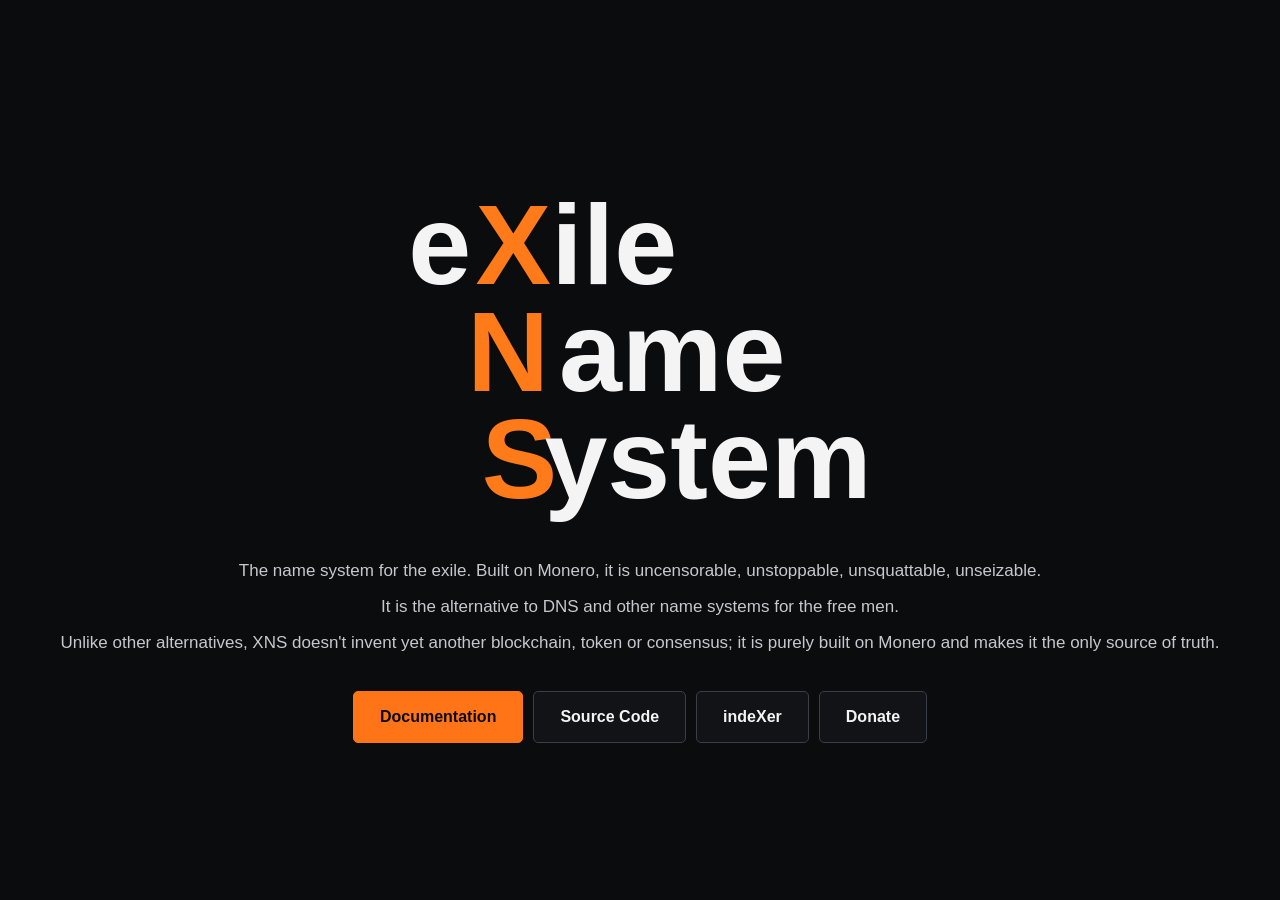
==== templates/index.html @ a8940cba "initial commit" ====
<!doctype html>
<html lang="en">
<head>
  <meta charset="utf-8">
  <meta name="viewport" content="width=device-width, initial-scale=1">
  <title>XNS: eXile Name System</title>
  <meta name="description" content="The name system for the exile, built purely on Monero.">
  <link rel="icon" href="/static/xns-logo.svg" type="image/svg+xml">
  <link rel="stylesheet" href="/static/style.css">
</head>
<body>
  <main class="home">
    <img class="logo" src="/static/xns-logo.svg" alt="eXile Name System" width="680" height="510">

    <p class="statement">
      <span>The name system for the exile. Built on Monero, it is uncensorable, unstoppable, unsquattable, unseizable.</span>
      <span>It is the alternative to DNS and other name systems for the free men.</span>
      <span>Unlike other alternatives, XNS doesn't invent yet another blockchain, token or consensus; it is purely built on Monero and makes it the only source of truth.</span>
    </p>

    <nav class="actions" aria-label="XNS links">
      <a class="button primary" href="/docs">Documentation</a>
      <a class="button" href="https://github.com/exilens/xns">Source Code</a>
      <a class="button" href="https://ui.indexer.xns.rocks">indeXer</a>
      <a class="button" href="/donate">Donate</a>
    </nav>
  </main>
</body>
</html>
---- static/style.css ----
:root {
  color-scheme: dark;
  --background: #0b0c0e;
  --text: #f3f3f4;
  --muted: #b0b3ba;
  --accent: #ff7417;
}

* {
  box-sizing: border-box;
}

html {
  min-height: 100%;
  background: var(--background);
}

body {
  min-height: 100vh;
  margin: 0;
  color: var(--text);
  background: var(--background);
  font-family: Inter, "IBM Plex Sans", "Segoe UI", Arial, sans-serif;
  letter-spacing: 0;
}

a {
  color: inherit;
  text-decoration: none;
}

.home {
  display: flex;
  width: min(100% - 40px, 1240px);
  min-height: 100vh;
  margin: 0 auto;
  padding: 54px 0 64px;
  align-items: center;
  flex-direction: column;
  justify-content: center;
  text-align: center;
}

.logo {
  display: block;
  width: min(78vw, 520px);
  height: auto;
  margin-bottom: 20px;
}

.statement {
  width: 100%;
  max-width: 1200px;
  margin: 0;
  color: #c6c8cd;
  font-size: 17px;
  line-height: 1.65;
  text-align: center;
}

.statement span {
  display: block;
}

.statement span + span {
  margin-top: 8px;
}

.actions {
  display: flex;
  margin-top: 34px;
  align-items: center;
  justify-content: center;
  gap: 10px;
  flex-wrap: wrap;
}

.button {
  display: inline-flex;
  min-height: 52px;
  padding: 0 26px;
  align-items: center;
  justify-content: center;
  border: 1px solid #3a3e47;
  border-radius: 5px;
  color: var(--text);
  background: #111317;
  font-weight: 750;
}

.button:hover {
  border-color: #5a5f69;
  background: #191c21;
}

.button.primary {
  border-color: var(--accent);
  color: #0b0c0e;
  background: var(--accent);
}

.button.primary:hover {
  background: #ff8938;
}

.button:focus-visible {
  outline: 2px solid var(--text);
  outline-offset: 3px;
}

.docs {
  display: grid;
  min-height: 100vh;
  grid-template-columns: 280px minmax(0, 1fr);
}

.docs-sidebar {
  position: sticky;
  top: 0;
  height: 100vh;
  padding: 30px 24px;
  overflow-y: auto;
  border-right: 1px solid #282b31;
  background: #0d0f12;
}

.docs-logo {
  display: block;
  width: 136px;
  margin: 0 0 14px 8px;
}

.docs-logo img {
  display: block;
  width: 100%;
  height: auto;
}

.docs-links {
  display: flex;
  width: 136px;
  margin: 0 0 25px 8px;
  gap: 8px;
  justify-content: center;
}

.docs-links a {
  display: inline-flex;
  width: 36px;
  height: 36px;
  align-items: center;
  justify-content: center;
  border: 1px solid #30343b;
  border-radius: 4px;
  color: #b9bcc3;
  background: #111317;
}

.docs-links a:hover {
  border-color: #555a64;
  color: var(--text);
  background: #171a1f;
}

.docs-links a:focus-visible {
  outline: 2px solid var(--text);
  outline-offset: 2px;
}

.docs-links svg {
  width: 18px;
  height: 18px;
  fill: none;
  stroke: currentColor;
  stroke-width: 1.8;
  stroke-linecap: round;
  stroke-linejoin: round;
}

.docs-links a:first-child svg {
  fill: currentColor;
  stroke: none;
}

.docs-navigation {
  display: grid;
  gap: 6px;
  color: #c6c8cd;
  font-size: 15px;
}

.docs-main,
.docs-navigation summary,
.docs-topics a {
  border-radius: 4px;
}

.docs-main,
.docs-navigation summary {
  display: block;
  padding: 9px 10px;
  color: var(--text);
  font-weight: 700;
  cursor: pointer;
}

.docs-navigation summary {
  list-style: none;
}

.docs-navigation summary::-webkit-details-marker {
  display: none;
}

.docs-navigation summary::after {
  content: "+";
  float: right;
  color: #747982;
  font-weight: 400;
}

.docs-navigation details[open] summary::after {
  content: "-";
}

.docs-main:hover,
.docs-navigation summary:hover,
.docs-topics a:hover {
  background: #15181d;
}

.docs-main.active,
.docs-topics a.active {
  color: var(--accent);
}

.docs-topics {
  display: grid;
  margin: 3px 0 8px 10px;
  padding-left: 10px;
  border-left: 1px solid #30343b;
}

.docs-topics a {
  padding: 8px 10px;
}

.docs-content {
  width: min(100% - 64px, 860px);
  margin: 0 auto;
  padding: 76px 0 120px;
}

.markdown {
  color: #c9cbd0;
  font-size: 17px;
  line-height: 1.75;
}

.markdown h1,
.markdown h2,
.markdown h3 {
  color: var(--text);
  line-height: 1.25;
}

.markdown h1 {
  margin: 0 0 32px;
  font-size: 42px;
}

.markdown h2 {
  margin: 52px 0 16px;
  padding-bottom: 10px;
  border-bottom: 1px solid #282b31;
  font-size: 27px;
}

.markdown h3 {
  margin: 36px 0 12px;
  font-size: 21px;
}

.markdown p,
.markdown ul,
.markdown ol,
.markdown pre,
.markdown blockquote {
  margin: 0 0 20px;
}

.markdown a {
  color: var(--accent);
  text-decoration: underline;
  text-underline-offset: 3px;
}

.markdown code {
  padding: 2px 5px;
  border: 1px solid #30343b;
  border-radius: 3px;
  color: #ececef;
  background: #13161a;
  font-family: "IBM Plex Mono", "SFMono-Regular", Consolas, monospace;
  font-size: 0.88em;
}

.markdown pre {
  padding: 18px;
  overflow-x: auto;
  border: 1px solid #30343b;
  border-radius: 5px;
  background: #111317;
}

.markdown pre code {
  padding: 0;
  border: 0;
  background: transparent;
}

.markdown blockquote {
  padding-left: 18px;
  border-left: 3px solid var(--accent);
  color: var(--muted);
}

.donate {
  width: min(100% - 40px, 1060px);
  margin: 0 auto;
  padding: 48px 0 90px;
}

.donate-header {
  display: flex;
  margin-bottom: 54px;
  align-items: center;
  gap: 32px;
}

.donate-header img {
  display: block;
  width: 136px;
  height: auto;
}

.donate-header h1 {
  margin: 0;
  padding-left: 32px;
  border-left: 1px solid #343840;
  font-size: 40px;
}

.donate-message {
  margin: 0 0 44px;
  color: #c9cbd0;
  font-size: 17px;
  line-height: 1.75;
}

.donate-section + .donate-section {
  margin-top: 44px;
}

.donate-section h2 {
  margin: 0 0 14px;
  color: var(--muted);
  font-size: 13px;
  text-transform: uppercase;
}

.donate-key {
  display: block;
  padding: 16px;
  overflow-wrap: anywhere;
  border: 1px solid #30343b;
  border-radius: 5px;
  color: var(--text);
  background: #111317;
  font-size: 14px;
  line-height: 1.6;
}

.donation-table-wrap {
  max-height: 360px;
  overflow: auto;
  border: 1px solid #30343b;
  border-radius: 5px;
}

.donation-table {
  width: 100%;
  border-collapse: collapse;
  background: #0f1114;
  font-size: 14px;
}

.donation-table th {
  position: sticky;
  top: 0;
  z-index: 1;
  padding: 13px 14px;
  color: var(--muted);
  background: #15181d;
  font-size: 11px;
  text-align: left;
  text-transform: uppercase;
}

.donation-table td {
  padding: 14px;
  border-top: 1px solid #282b31;
  white-space: nowrap;
}

.donation-table td:last-child {
  min-width: 300px;
}

.donation-table code {
  font-size: 12px;
}

.donation-empty {
  height: 110px;
  color: var(--muted);
  text-align: center;
}

.donation-status {
  margin: 10px 0 0;
  color: var(--muted);
  font-size: 13px;
}

@media (max-width: 600px) {
  .home {
    width: min(100% - 28px, 1240px);
    min-height: auto;
    padding: 40px 0 52px;
  }

  .logo {
    width: min(100%, 360px);
    margin-bottom: 14px;
  }

  .statement {
    font-size: 16px;
    line-height: 1.65;
    text-align: left;
  }

  .actions {
    display: grid;
    width: 100%;
    grid-template-columns: 1fr 1fr;
    gap: 10px;
  }

  .button {
    width: 100%;
  }

  .docs {
    display: block;
  }

  .docs-sidebar {
    position: static;
    width: 100%;
    height: auto;
    padding: 22px 18px 16px;
    border-right: 0;
    border-bottom: 1px solid #282b31;
  }

  .docs-logo {
    width: 104px;
    margin: 0 0 12px 4px;
  }

  .docs-links {
    width: 104px;
    margin: 0 0 18px 4px;
  }

  .docs-content {
    width: min(100% - 36px, 860px);
    padding: 42px 0 72px;
  }

  .markdown {
    font-size: 16px;
  }

  .markdown h1 {
    margin-bottom: 26px;
    font-size: 34px;
  }

  .markdown h2 {
    margin-top: 42px;
    font-size: 24px;
  }

  .donate {
    width: min(100% - 28px, 1060px);
    padding: 30px 0 60px;
  }

  .donate-header {
    margin-bottom: 40px;
    gap: 20px;
  }

  .donate-header img {
    width: 100px;
  }

  .donate-header h1 {
    padding-left: 20px;
    font-size: 32px;
  }

  .donate-message {
    margin-bottom: 38px;
    font-size: 16px;
  }

  .donation-table-wrap {
    max-height: 320px;
  }
}

@media (min-width: 1200px) {
  .statement span {
    white-space: nowrap;
  }
}
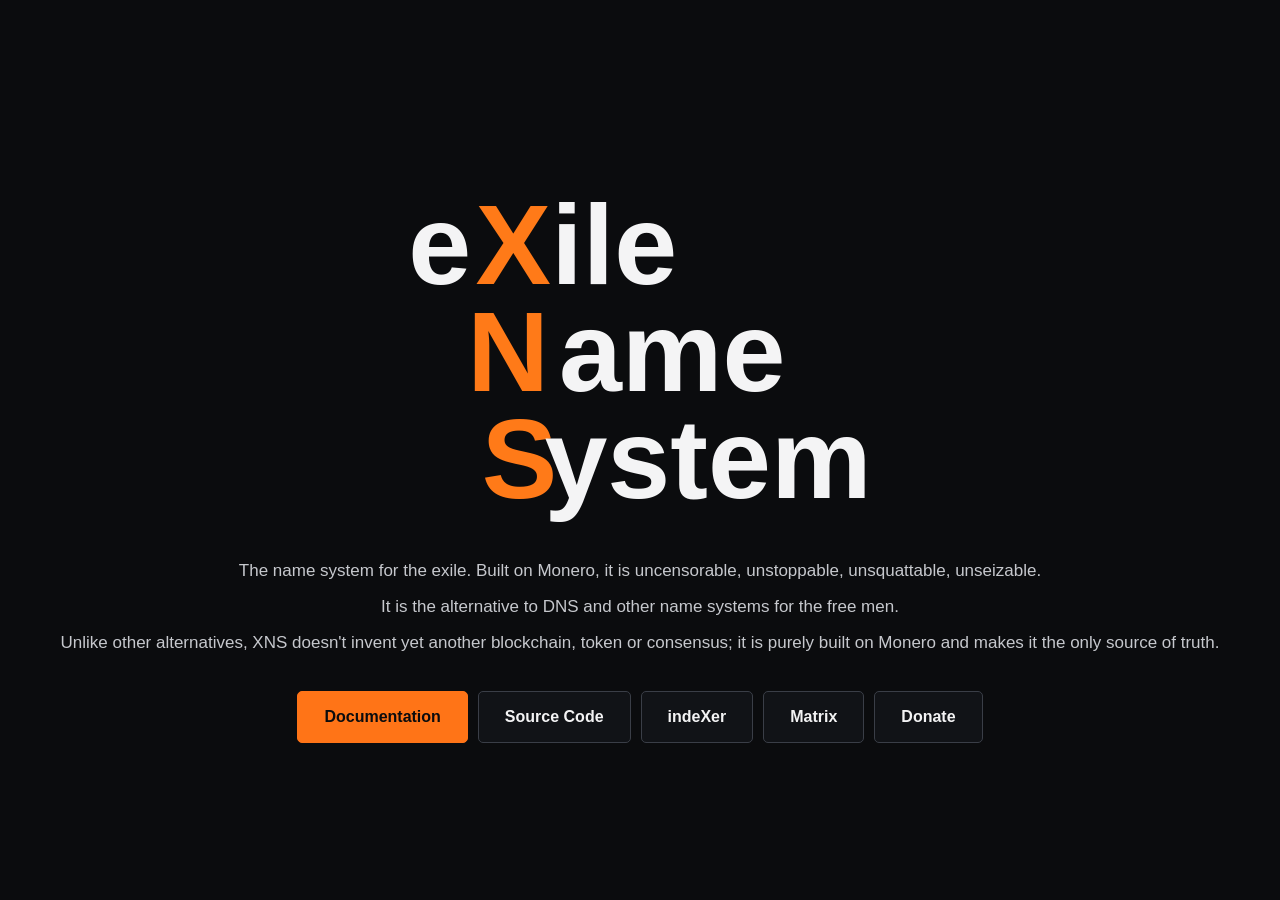
==== commit f40acb07: "add matrix links" ====
--- a/templates/index.html
+++ b/templates/index.html
@@ -22,6 +22,7 @@
       <a class="button primary" href="/docs">Documentation</a>
       <a class="button" href="https://github.com/exilens/xns">Source Code</a>
       <a class="button" href="https://ui.indexer.xns.rocks">indeXer</a>
+      <a class="button" href="https://matrix.to/#/#xns:xns.rocks" target="_blank" rel="noopener noreferrer">Matrix</a>
       <a class="button" href="/donate">Donate</a>
     </nav>
   </main>
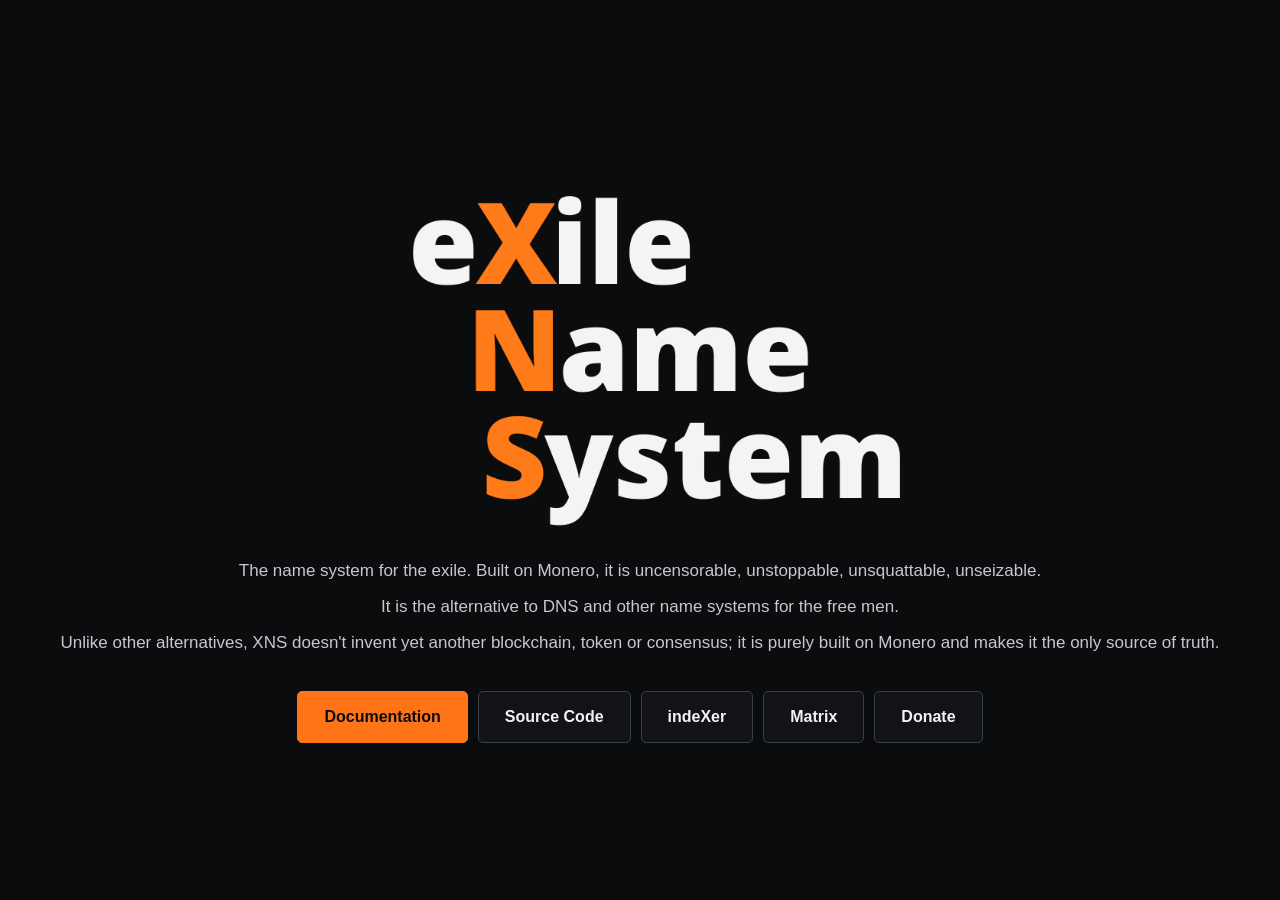
==== commit cf1b10f4: "replace logo from svg to png" ====
--- a/templates/index.html
+++ b/templates/index.html
@@ -5,12 +5,12 @@
   <meta name="viewport" content="width=device-width, initial-scale=1">
   <title>XNS: eXile Name System</title>
   <meta name="description" content="The name system for the exile, built purely on Monero.">
-  <link rel="icon" href="/static/xns-logo.svg" type="image/svg+xml">
+  <link rel="icon" href="/static/favicon.png" type="image/png">
   <link rel="stylesheet" href="/static/style.css">
 </head>
 <body>
   <main class="home">
-    <img class="logo" src="/static/xns-logo.svg" alt="eXile Name System" width="680" height="510">
+    <img class="logo" src="/static/xns-logo.png" alt="eXile Name System" width="680" height="510">
 
     <p class="statement">
       <span>The name system for the exile. Built on Monero, it is uncensorable, unstoppable, unsquattable, unseizable.</span>
